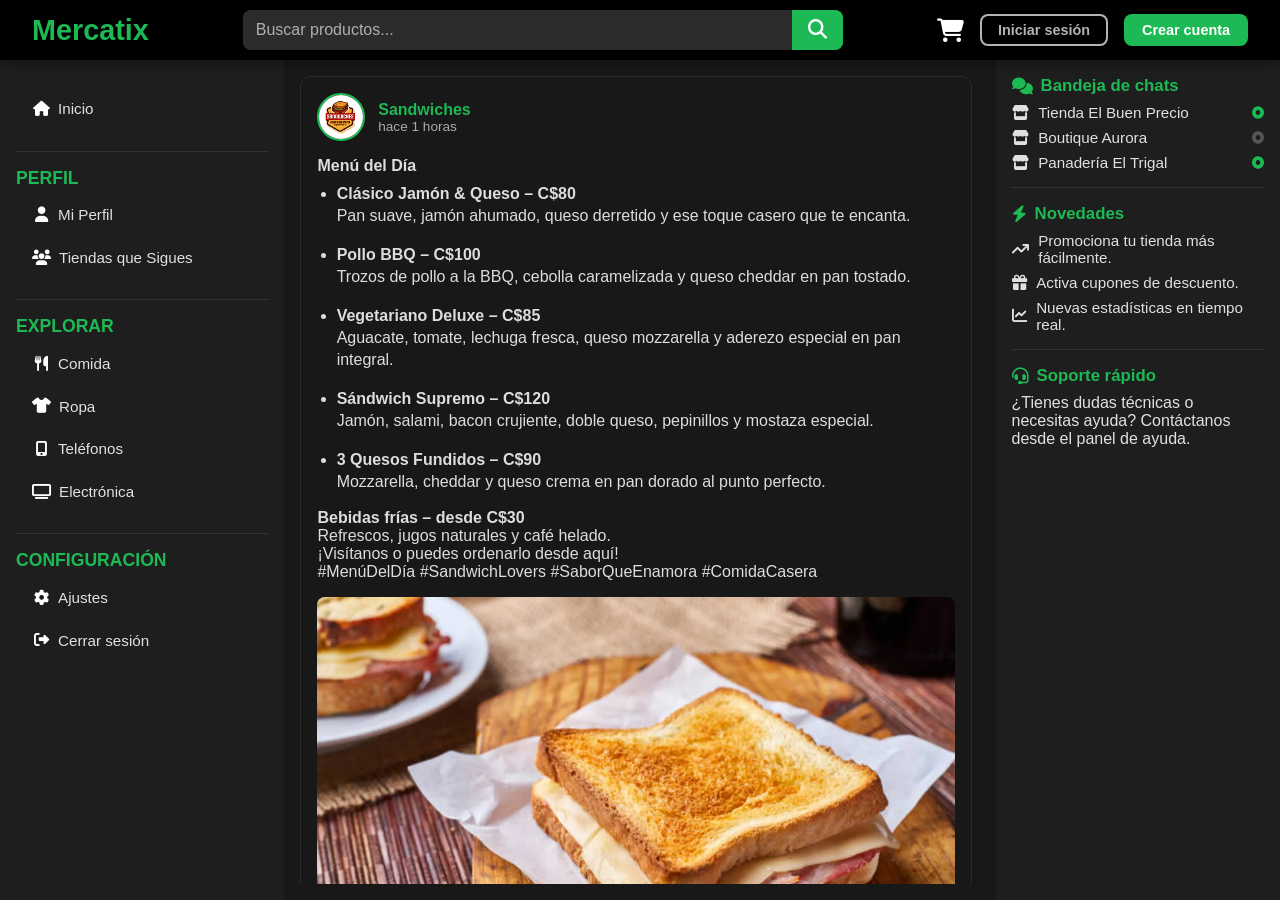
==== index.html @ d3e80d43 "Renombrar Index.html a index.html y corregir div fuera de body" ====
<!DOCTYPE html>
<html lang="es">

<head>
    <meta charset="UTF-8" />
    <meta name="viewport" content="width=device-width, initial-scale=1" />
    <title>Mercatix</title>
    <link rel="stylesheet" href="css/navbar.css" />
    <link rel="stylesheet" href="css/ccs_general.css" />
    <link rel="stylesheet" href="css/publicaciones.css" />
    <link rel="stylesheet" href="css/carrito.css" />
    <link rel="stylesheet" href="https://cdnjs.cloudflare.com/ajax/libs/font-awesome/6.4.0/css/all.min.css"
        crossorigin="anonymous" referrerpolicy="no-referrer" />
</head>

<body>
    <div id="preloader">
        <img src="imag/1.png" alt="Mercatix" class="preloader-logo">
    </div>

    <!-- NAVBAR -->
    <header class="navbar">
        <div class="logo">Mercatix</div>

        <form class="search-menu" onsubmit="return false;">
            <input type="search" placeholder="Buscar productos..." aria-label="Buscar productos" id="searchInput" />

            <button type="submit" aria-label="Buscar">
                <i class="fa-solid fa-magnifying-glass"></i>
            </button>
        </form>

        <div class="right-menu">
            <a href="#" class="cart" aria-label="Carrito de compras">
                <i class="fa-solid fa-cart-shopping"></i>
            </a>


            <a href="login2.html" class="btn login">Iniciar sesión</a>
            <a href="login.html" class="btn signup">Crear cuenta</a>
        </div>
    </header>

    <!-- CONTENIDO PRINCIPAL -->
    <main class="container">
        <div class="three-columns">

            <aside class="sidebar-left">
                <nav>
                    <ul>
                        <li><a href="Index.html"><i class="fa-solid fa-house"></i> Inicio</a></li>
                    </ul>

                    <ul>
                        <li class="menu-title">Perfil</li>
                        <li><a href="#"><i class="fa-solid fa-user"></i> Mi Perfil</a></li>
                        <li><a href="#"><i class="fa-solid fa-users"></i> Tiendas que Sigues</a></li>
                    </ul>

                    <ul>
                        <li class="menu-title">Explorar</li>
                        <li><a href="#"><i class="fa-solid fa-utensils"></i> Comida</a></li>
                        <li><a href="#"><i class="fa-solid fa-shirt"></i> Ropa</a></li>
                        <li><a href="#"><i class="fa-solid fa-mobile-screen-button"></i> Teléfonos</a></li>
                        <li><a href="#"><i class="fa-solid fa-tv"></i> Electrónica</a></li>
                    </ul>

                    <ul>
                        <li class="menu-title">Configuración</li>
                        <li><a href="#"><i class="fa-solid fa-cog"></i> Ajustes</a></li>
                        <li><a href="#"><i class="fa-solid fa-sign-out-alt"></i> Cerrar sesión</a></li>
                    </ul>
                </nav>
            </aside>
            <section class="main-content">
                <div class="posts-container">
                    <article class="post-card" aria-label="Publicación de usuario">
                        <header class="post-header">
                            <img class="profile-pic" src="imag/logo2.jpg" alt="Foto de perfil de Juan Pérez" />
                            <div class="user-info">
                                <div class="user-name">Sandwiches</div>
                                <div class="post-time">hace 1 horas</div>
                            </div>
                        </header>


                        <div class="post-content">
                            <h4>Menú del Día</h4>

                            <ul>
                                <li><strong>Clásico Jamón & Queso – C$80</strong><br>
                                    Pan suave, jamón ahumado, queso derretido y ese toque casero que te encanta.
                                </li>

                                <li><strong>Pollo BBQ – C$100</strong><br>
                                    Trozos de pollo a la BBQ, cebolla caramelizada y queso cheddar en pan tostado.
                                </li>

                                <li><strong>Vegetariano Deluxe – C$85</strong><br>
                                    Aguacate, tomate, lechuga fresca, queso mozzarella y aderezo especial en pan
                                    integral.
                                </li>

                                <li><strong>Sándwich Supremo – C$120</strong><br>
                                    Jamón, salami, bacon crujiente, doble queso, pepinillos y mostaza especial.
                                </li>

                                <li><strong>3 Quesos Fundidos – C$90</strong><br>
                                    Mozzarella, cheddar y queso crema en pan dorado al punto perfecto.
                                </li>
                            </ul>

                            <p><strong>Bebidas frías – desde C$30</strong><br>
                                Refrescos, jugos naturales y café helado.
                            </p>

                            <p>¡Visítanos o puedes ordenarlo desde aquí!</p>

                            <p>#MenúDelDía #SandwichLovers #SaborQueEnamora #ComidaCasera</p>
                        </div>


                        <img class="post-image" src="imag/s1.jpg" alt="Imagen adjunta a la publicación" />

                        <div class="post-actions">
                            <button class="btn-like">
                                <i class="fa-solid fa-star"></i> Me gusta
                            </button>
                            <button class="btn-comment-toggle">
                                <i class="fa-regular fa-comment"></i> Comentar
                            </button>
                            <button class="btn-share">
                                <i class="fa-solid fa-share"></i> Compartir
                            </button>
                            <button class="btn-save">
                                <i class="fa-regular fa-bookmark"></i> Guardar
                            </button>
                            <button class="btn-add-cart">
                                <i class="fa-solid fa-cart-plus"></i> Añadir al carrito
                            </button>
                        </div>

                        <div class="comment-section" style="display:none;">
                            <textarea class="comment-input" rows="2" placeholder="Escribe un comentario..."></textarea>
                            <button class="btn-submit-comment">Enviar</button>
                            <div class="comments-list"></div>
                        </div>
                    </article>

                    <article class="post-card" aria-label="Publicación de usuario">
                        <header class="post-header">
                            <img class="profile-pic" src="imag/logo1.jpg" alt="Foto de perfil de Juan Pérez" />
                            <div class="user-info">
                                <div class="user-name">Fashion Store</div>
                                <div class="post-time">hace 3 horas</div>
                            </div>
                        </header>


                        <div class="post-content">
                            ¡Camina con estilo y comodidad! Estos Zapatos De Moda De Tacón Grueso Y Huecos, Y Decorados
                            Con Diamantes De Imitación son el complemento ideal para
                            tus días y noches. Versátiles, modernos y diseñados para que no pares. ¿Te animas a
                            probarlos?
                            #ZapatosDeModa #FashionStore
                        </div>

                        <div class="post-collage">
                            <img src="imag/z1.jpg" alt="Imagen 1" />
                            <img src="imag/z2.jpg" alt="Imagen 2" />

                        </div>


                        <div class="post-actions">
                            <button class="btn-like">
                                <i class="fa-solid fa-star"></i> Me gusta
                            </button>
                            <button class="btn-comment-toggle">
                                <i class="fa-regular fa-comment"></i> Comentar
                            </button>
                            <button class="btn-share">
                                <i class="fa-solid fa-share"></i> Compartir
                            </button>
                            <button class="btn-save">
                                <i class="fa-regular fa-bookmark"></i> Guardar
                            </button>
                            <button class="btn-add-cart">
                                <i class="fa-solid fa-cart-plus"></i> Añadir al carrito
                            </button>
                        </div>

                        <div class="comment-section" style="display:none;">
                            <textarea class="comment-input" rows="2" placeholder="Escribe un comentario..."></textarea>
                            <button class="btn-submit-comment">Enviar</button>
                            <div class="comments-list"></div>
                        </div>
                    </article>

                    <article class="post-card" aria-label="Publicación de usuario">
                        <header class="post-header">
                            <img class="profile-pic" src="imag/logo3.jpg" alt="Foto de perfil de Juan Pérez" />
                            <div class="user-info">
                                <div class="user-name">Milk Shakes</div>
                                <div class="post-time">hace 27 minutos</div>
                            </div>
                        </header>


                        <div class="post-content">
                            Disfruta de nuestro nuevo batido Milk shakes sabor fresca
                            a tan solo – desde C$150 con un 20% si lo ordenas desde aqui en Mercatix.
                        </div>

                        <img class="post-image" src="imag/b2.jpg" alt="Imagen adjunta a la publicación" />

                        <div class="post-actions">
                            <button class="btn-like">
                                <i class="fa-solid fa-star"></i> Me gusta
                            </button>
                            <button class="btn-comment-toggle">
                                <i class="fa-regular fa-comment"></i> Comentar
                            </button>
                            <button class="btn-share">
                                <i class="fa-solid fa-share"></i> Compartir
                            </button>
                            <button class="btn-save">
                                <i class="fa-regular fa-bookmark"></i> Guardar
                            </button>
                            <button class="btn-add-cart">
                                <i class="fa-solid fa-cart-plus"></i> Añadir al carrito
                            </button>
                        </div>

                        <div class="comment-section" style="display:none;">
                            <textarea class="comment-input" rows="2" placeholder="Escribe un comentario..."></textarea>
                            <button class="btn-submit-comment">Enviar</button>
                            <div class="comments-list"></div>
                        </div>
                    </article>

                </div>
            </section>

            <aside class="sidebar-right">
                <h3><i class="fa-solid fa-comments"></i> Bandeja de chats</h3>
                <ul class="chat-preview-list">
                    <li>
                        <i class="fa-solid fa-store"></i>
                        <span>Tienda El Buen Precio</span>
                        <i class="fa-solid fa-circle-dot chat-status online"></i>
                    </li>
                    <li>
                        <i class="fa-solid fa-store"></i>
                        <span>Boutique Aurora</span>
                        <i class="fa-solid fa-circle-dot chat-status offline"></i>
                    </li>
                    <li>
                        <i class="fa-solid fa-store"></i>
                        <span>Panadería El Trigal</span>
                        <i class="fa-solid fa-circle-dot chat-status online"></i>
                    </li>
                </ul>

                <hr>

                <h3><i class="fa-solid fa-bolt"></i> Novedades</h3>
                <ul class="novedades-list">
                    <li><i class="fa-solid fa-arrow-trend-up"></i> Promociona tu tienda más fácilmente.</li>
                    <li><i class="fa-solid fa-gift"></i> Activa cupones de descuento.</li>
                    <li><i class="fa-solid fa-chart-line"></i> Nuevas estadísticas en tiempo real.</li>
                </ul>

                <hr>

                <h3><i class="fa-solid fa-headset"></i> Soporte rápido</h3>
                <p>¿Tienes dudas técnicas o necesitas ayuda? Contáctanos desde el panel de ayuda.</p>
            </aside>

        </div>
    </main>

    <script src="js/interactions.js"></script>
    <script src="js/carritov.js"></script>
    <div id="carrito-sidebar" class="carrito-sidebar">
        <div class="carrito-header">
            <h4>Tu carrito</h4>
            <button id="cerrar-carrito" aria-label="Cerrar carrito">&times;</button>
        </div>
        <div class="carrito-contenido">
            <p>Tu carrito está vacío.</p>
        </div>
    </div>

    <script>
        const chats = [
            { id: "chat1", name: "Tienda El Buen Precio" },
            { id: "chat2", name: "Boutique Aurora" },
            { id: "chat3", name: "Panadería El Trigal" },
        ];

        document.querySelectorAll(".chat-preview-list li").forEach((li, index) => {
            li.addEventListener("click", () => {
                const chat = chats[index];
                openChatWindow(chat.id, chat.name);
            });
        });

        function openChatWindow(id, name) {
            if (document.getElementById(id)) return;

            const container = document.getElementById("chat-windows-container");
            const chatBox = document.createElement("div");
            chatBox.className = "chat-window";
            chatBox.id = id;
            chatBox.innerHTML = `
  <div class="chat-header">
    <span><i class="fa-solid fa-store"></i> ${name}</span>
    <button onclick="document.getElementById('${id}').remove()">&times;</button>
  </div>
  <div class="chat-body">
    <div class="chat-placeholder">
      <p>Este es el inicio de tu conversación con <strong>${name}</strong>.</p>
    </div>
  </div>
  <div class="chat-actions">
    <button title="Adjuntar archivo"><i class="fa-solid fa-paperclip"></i></button>
    <button title="Enviar emoji"><i class="fa-regular fa-face-smile"></i></button>
  </div>
  <div class="chat-input">
    <input type="text" placeholder="Escribe un mensaje...">
    <button title="Enviar mensaje"><i class="fa-solid fa-paper-plane"></i></button>
    <button title="Enviar audio"><i class="fa-solid fa-microphone"></i></button>
  </div>
`;

            container.appendChild(chatBox);
        }
    </script>

    <script>
        window.addEventListener("load", () => {
            const preloader = document.getElementById("preloader");
            setTimeout(() => {
                preloader.style.display = "none";
            }, 3000);
        });
    </script>

</body>
<div id="chat-windows-container"></div>

</html>
---- css/navbar.css ----
/* === NAVBAR estilo Spotify === */
.navbar {
  background-color: #000000;
  color: #B3B3B3;
  display: flex;
  align-items: center;
  padding: 1rem 2rem;
  gap: 2rem;
  justify-content: space-between;
  box-shadow: 0 4px 12px rgba(0,0,0,0.3);
}

.logo {
  font-size: 1.8rem;
  font-weight: 700;
  color: #1DB954;
  white-space: nowrap;
}

.search-menu {
  display: flex;
  align-items: center;
  flex: 1;
  max-width: 600px;
  height: 40px;
  border-radius: 8px;
  overflow: hidden;
  background-color: #2a2a2a;
}

.custom-dropdown {
  position: relative;
  width: 180px;
  height: 100%;
}

.dropdown-btn,
.search-menu input[type="search"] {
  background-color: #2a2a2a;
  color: #fff;
  border: none;
  padding: 0 0.8rem;
  font-size: 1rem;
  cursor: pointer;
}

.dropdown-btn:hover,
.dropdown-btn:focus {
  background-color: #3a3a3a;
}

.dropdown-list {
  position: absolute;
  top: 100%;
  left: 0;
  width: 100%;
  background-color: #181818;
  color: #B3B3B3;
  list-style: none;
  padding: 0.3rem 0;
  box-shadow: 0 4px 12px rgba(0,0,0,0.3);
  border-radius: 4px;
  max-height: 0;
  overflow: hidden;
  opacity: 0;
  transition: max-height 0.3s ease, opacity 0.3s ease;
  z-index: 10;
}

.custom-dropdown.open .dropdown-list {
  max-height: 250px;
  opacity: 1;
  overflow: auto;
}

.dropdown-list li {
  padding: 0.5rem 1rem;
  cursor: pointer;
}

.dropdown-list li:hover {
  background: #1DB954;
  color: white;
}

.search-menu input::placeholder {
  color: #AFAFAF;
}

.search-menu button {
  background-color: #1DB954;
  color: white;
  border: none;
  padding: 0 1rem;
  font-size: 1.2rem;
  cursor: pointer;
  height: 100%;
}

.search-menu button:hover {
  background-color: #1ed760;
}

.right-menu {
  display: flex;
  align-items: center;
  gap: 1rem;
  white-space: nowrap;
}

.cart {
  font-size: 1.6rem;
  color: #B3B3B3;
  text-decoration: none;
}

.cart:hover {
  color: #1DB954;
}

.btn {
  padding: 0.4rem 1rem;
  border-radius: 8px;
  font-weight: 600;
  cursor: pointer;
  text-decoration: none;
  font-size: 0.9rem;
  border: 2px solid transparent;
}

.btn.login {
  border: 2px solid #B3B3B3;
  color: #B3B3B3;
  background-color: transparent;
}

.btn.login:hover {
  background-color: #B3B3B3;
  color: #000000;
}

.btn.signup {
  background-color: #1DB954;
  color: white;
}

.btn.signup:hover {
  background-color: #1ed760;
}

.navbar {
  position: fixed;
  top: 0;
  left: 0;
  right: 0;
  height: 60px; /* asegúrate que coincide con el margen del container */
  z-index: 1000;
}
---- css/ccs_general.css ----
/* Reset y altura completa */
* {
  margin: 0;
  padding: 0;
  box-sizing: border-box;
}

html, body {
  height: 100%;
}

body {
  font-family: 'Segoe UI', Tahoma, Geneva, Verdana, sans-serif;
  background-color: #121212; /* 🎨 Cambiado de #FAFAFA a fondo tipo Spotify */
  color: #E1E1E1; /* 🎨 Texto claro para modo oscuro */
}

.logo {
  font-size: 1.8rem;
  font-weight: 700;
  color: #1DB954;
  white-space: nowrap;
}

.custom-dropdown {
  position: relative;
  width: 180px;
  height: 100%;
}

.dropdown-btn {
  width: 100%;
  height: 100%;
  padding: 0 0.8rem;
  border: none;
  background-color: #2c2c2c;
  color: #E1E1E1;
  font-size: 1rem;
  cursor: pointer;
  text-align: left;
  transition: background-color 0.3s;
}

.dropdown-btn:hover,
.dropdown-btn:focus {
  background-color: #3a3a3a;
}

.dropdown-list {
  position: absolute;
  top: 100%;
  left: 0;
  width: 100%;
  background: #181818;
  list-style: none;
  padding: 0.3rem 0;
  box-shadow: 0 4px 12px rgba(0,0,0,0.3);
  border-radius: 4px;
  max-height: 0;
  overflow: hidden;
  opacity: 0;
  transition: max-height 0.3s ease, opacity 0.3s ease;
  z-index: 10;
}

.custom-dropdown.open .dropdown-list {
  max-height: 250px;
  opacity: 1;
  overflow: auto;
}

.dropdown-list li {
  padding: 0.5rem 1rem;
  cursor: pointer;
  color: #E1E1E1;
}

.dropdown-list li:hover {
  background: #1DB954;
  color: white;
}

.search-menu input[type="search"] {
  flex: 1;
  height: 100%;
  padding: 0 0.8rem;
  font-size: 1rem;
  background: #2c2c2c;
  border: none;
  color: #E1E1E1;
}

.search-menu input::placeholder {
  color: #AFAFAF;
}

.search-menu button {
  background-color: #1DB954;
  border: none;
  padding: 0 1rem;
  font-size: 1.2rem;
  cursor: pointer;
  color: white;
  height: 100%;
}

.search-menu button:hover {
  background-color: #17a94b;
}

.right-menu {
  display: flex;
  align-items: center;
  gap: 1rem;
  white-space: nowrap;
}

.cart {
  font-size: 1.6rem;
  color: #E1E1E1;
  text-decoration: none;
}

.cart:hover {
  color: #1DB954;
}

.btn {
  padding: 0.4rem 1rem;
  border-radius: 8px;
  font-weight: 600;
  cursor: pointer;
  text-decoration: none;
  font-size: 0.9rem;
  border: 2px solid transparent;
}

.login {
  background-color: transparent;
  color: #E1E1E1;
  border: 2px solid #E1E1E1;
}

.login:hover {
  background-color: #E1E1E1;
  color: #181818;
}

.signup {
  background-color: #1DB954;
  color: white;
}

.signup:hover {
  background-color: #17a94b;
}

/* CONTENEDOR Y COLUMNAS */
.container {
  min-height: 100vh;
  display: flex;
  flex-direction: column;
  width: 100%;
  padding: 0;
  margin: 0;
}

.three-columns {
  display: grid;
  grid-template-columns: 1fr 2.5fr 1fr;
  flex: 1;
}

/* COLUMNAS LATERALES */
.sidebar-left,
.sidebar-right {
  background-color: #1e1e1e; /* 🎨 Cambiado de #f0f0f0 */
  padding: 1rem;
}

.sidebar-left ul {
  list-style: none;
  margin-top: 0.5rem;
}

.sidebar-left li {
  margin-bottom: 0.5rem;
}

.sidebar-left a {
  color: #E1E1E1; /* 🎨 Cambiado de #181818 */
  text-decoration: none;
}

.sidebar-left a:hover {
  color: #1DB954;
}

/* COLUMNA PRINCIPAL */
.main-content {
  background-color: #181818; /* 🎨 Cambiado de #fff */
  padding: 1rem;
  box-shadow: 0 0 8px rgba(0,0,0,0.2); /* 🎨 Más visible en modo oscuro */
}

.product-grid {
  display: grid;
  grid-template-columns: repeat(auto-fit, minmax(200px, 1fr));
  gap: 1.5rem;
  margin-top: 1rem;
}

.product-card {
  background-color: #242424; /* 🎨 Cambiado de #fafafa */
  border: 1px solid #333;    /* 🎨 Cambiado de #ddd */
  border-radius: 8px;
  padding: 1rem;
  text-align: center;
  color: #E1E1E1;
}

.product-card img {
  width: 100%;
  border-radius: 6px;
  margin-bottom: 0.5rem;
}

.product-card h3 {
  font-size: 1.1rem;
  margin: 0.5rem 0;
}

.product-card .price {
  font-weight: bold;
  margin-bottom: 0.5rem;
}

.product-card .add-to-cart {
  background-color: #1DB954;
  color: white;
  border: none;
  padding: 0.5rem 1rem;
  border-radius: 6px;
  cursor: pointer;
}

.product-card .add-to-cart:hover {
  background-color: #17a94b;
}

/* EXTRA SECTION */
.extra-section {
  margin-top: 2rem;
  padding: 1rem;
  background-color: #1e1e1e; /* 🎨 Cambiado de #f8f8f8 */
  border-radius: 8px;
  color: #ccc;
}

/* RESPONSIVE */
@media (max-width: 900px) {
  .three-columns {
    grid-template-columns: 1fr;
  }

  .sidebar-left,
  .sidebar-right {
    display: none;
  }
}

.sidebar-left nav ul {
  list-style: none;
  padding-left: 0;
  margin: 1rem 0;
  border-bottom: 1px solid #333; /* raya entre secciones */
  padding-bottom: 1rem;
}

.sidebar-left nav ul:last-child {
  border-bottom: none; /* quita línea en el último grupo */
}

.sidebar-left nav .menu-title {
  font-weight: 700;
  font-size: 1.1rem;
  margin-bottom: 0.6rem;
  color: #1DB954;
  text-transform: uppercase;
}

.sidebar-left nav ul li {
  margin-bottom: 0.6rem;
}

.sidebar-left nav ul li a {
  color: #E1E1E1;
  text-decoration: none;
  font-size: 0.95rem;
  display: flex;
  align-items: center;
  gap: 0.5rem;
  transition: color 0.3s ease;
}

.sidebar-left nav ul li a:hover {
  color: #1DB954;
}

.sidebar-left nav ul li a i {
  min-width: 18px;
  text-align: center;
  color: #1DB954;
}

html, body {
  height: 100%;
  margin: 0;
  overflow: hidden; /* evitar scroll global */
}

.container {
  position: fixed;
  top: 60px;
  left: 0;
  right: 0;
  bottom: 0;
  display: grid;
  grid-template-columns: 1fr 2.5fr 1fr;
  overflow: hidden;
  background-color: #121212;
}

.sidebar-left,
.sidebar-right {
  position: fixed;
  top: 60px;
  bottom: 0;
  width: calc((100% / (1 + 2.5 + 1)) * 1);
  overflow-y: auto;
  padding: 1rem;
  background-color: #1e1e1e;
  z-index: 999;
}

.sidebar-left {
  left: 0;
}

.sidebar-right {
  right: 0;
}

.main-content {
  position: fixed;
  top: 60px;
  left: calc((100% / (1 + 2.5 + 1)) * 1);
  right: calc((100% / (1 + 2.5 + 1)) * 1);
  bottom: 0;
  padding: 1rem;
  background-color: #181818;
  display: flex;
  flex-direction: column;
  overflow: hidden;
}

/* Animación de subrayado para los links del sidebar */
.sidebar-left nav ul li a {
  color: #E1E1E1;
  text-decoration: none;
  font-size: 0.95rem;
  display: flex;
  align-items: center;
  gap: 0.5rem;
  position: relative;
  transition: color 0.3s ease;
  padding-bottom: 3px;
  /* Para que el cursor cambie suavemente */
  cursor: pointer;
}

/* Línea animada que aparece al hacer hover */
.sidebar-left nav ul li a::after {
  content: "";
  position: absolute;
  width: 0%;
  height: 2px;
  bottom: 0;
  left: 0;
  background-color: #1DB954;
  transition: width 0.3s ease;
  border-radius: 2px;
}

/* Al pasar el mouse, el texto cambia color y la línea crece */
.sidebar-left nav ul li a:hover {
  color: #1DB954;
}

.sidebar-left nav ul li a:hover::after {
  width: 100%;
}

/* Pequeña animación en los íconos al hacer hover en el link */
.sidebar-left nav ul li a i {
  min-width: 18px;
  text-align: center;
  color: #1DB954;
  transition: transform 0.3s ease;
}

.sidebar-left nav ul li a:hover i {
  transform: scale(1.2) rotate(10deg);
}

/* Añadí un suave efecto de sombra al pasar el mouse por el item */
.sidebar-left nav ul li a:hover {
  text-shadow: 0 0 8px rgba(29, 185, 84, 0.7);
}

.sidebar-left nav ul li a {
  color: #E1E1E1;
  text-decoration: none;
  font-size: 0.95rem;
  display: flex;
  align-items: center;
  gap: 0.5rem;
  position: relative;
  transition: color 0.3s ease, background-color 0.3s ease;
  padding: 0.5rem 1rem; /* espacio arriba-abajo y a los lados para abarcar toda la fila */
  cursor: pointer;
  width: 100%; /* ocupa todo el ancho */
  border-radius: 4px;
  box-sizing: border-box;
}

/* Hover con fondo y texto */
.sidebar-left nav ul li a:hover {
  color: #fff;
  background-color: #1DB954;
  text-shadow: 0 0 8px rgba(29, 185, 84, 0.9);
}

/* Icono con efecto animado */
.sidebar-left nav ul li a i {
  min-width: 18px;
  text-align: center;
  color: #fff;
  transition: transform 0.3s ease;
}

/* Icono aumenta y rota ligeramente al hover */
.sidebar-left nav ul li a:hover i {
  transform: scale(1.3) rotate(10deg);
}

/* Siempre deja espacio de 6px para scrollbar */
.sidebar-left {
  scrollbar-width: thin; /* Firefox */
  scrollbar-color: transparent transparent;
  -ms-overflow-style: auto; /* IE/Edge */
}

/* Webkit: espacio fijo para scrollbar, pero invisible */
.sidebar-left::-webkit-scrollbar {
  width: 6px;
}

/* Fondo transparente por defecto */
.sidebar-left::-webkit-scrollbar-track {
  background: transparent;
}

/* Pulgar invisible por defecto */
.sidebar-left::-webkit-scrollbar-thumb {
  background-color: transparent;
  border-radius: 3px;
}

/* Al hacer hover: mostrar scrollbar sutil */
.sidebar-left:hover {
  scrollbar-color: rgba(255, 255, 255, 0.08) transparent;
}

.sidebar-left:hover::-webkit-scrollbar-thumb {
  background-color: rgba(255, 255, 255, 0.08);
}

.sidebar-right ul {
  list-style: none;
  padding-left: 0;
  margin-top: 0.5rem;
  margin-bottom: 1rem;
}

.chat-preview-list li,
.novedades-list li {
  display: flex;
  align-items: center;
  gap: 0.6rem;
  margin-bottom: 0.5rem;
  font-size: 0.95rem;
  color: #E1E1E1;
}

.chat-status {
  margin-left: auto;
  font-size: 0.75rem;
}

.chat-status.online {
  color: #1DB954;
}

.chat-status.offline {
  color: #555;
}

.sidebar-right h3 {
  display: flex;
  align-items: center;
  gap: 0.5rem;
  font-size: 1.05rem;
  margin-bottom: 0.5rem;
  color: #1DB954;
}

.sidebar-right hr {
  border: none;
  border-top: 1px solid #333;
  margin: 1rem 0;
}

#chat-windows-container {
  position: fixed;
  bottom: 0;
  right: 1rem;
  display: flex;
  gap: 1rem;
  z-index: 9999;
}

.chat-window {
  width: 280px;
  background-color: #1e1e1e;
  border: 1px solid #333;
  border-radius: 8px 8px 0 0;
  display: flex;
  flex-direction: column;
  box-shadow: 0 4px 16px rgba(0,0,0,0.5);
  overflow: hidden;
  animation: slideUp 0.3s ease;
}

@keyframes slideUp {
  from { transform: translateY(100%); opacity: 0; }
  to { transform: translateY(0); opacity: 1; }
}

.chat-header {
  background-color: #1DB954;
  color: white;
  padding: 0.5rem 0.8rem;
  display: flex;
  justify-content: space-between;
  align-items: center;
  font-weight: bold;
}

.chat-header button {
  background: none;
  border: none;
  color: white;
  font-size: 1.2rem;
  cursor: pointer;
}

.chat-body {
  padding: 0.8rem;
  flex: 1;
  font-size: 0.9rem;
  color: #ccc;
}

.chat-input {
  display: flex;
  border-top: 1px solid #333;
  padding: 0.4rem;
  background-color: #2c2c2c;
}

.chat-input input {
  flex: 1;
  border: none;
  background: transparent;
  color: #E1E1E1;
  padding: 0.4rem;
  font-size: 0.9rem;
}

.chat-input input::placeholder {
  color: #999;
}

.chat-input button {
  background: none;
  border: none;
  color: #1DB954;
  font-size: 1.1rem;
  cursor: pointer;
  padding-left: 0.5rem;
}

.chat-window {
  width: 300px;
  height: 420px;
  background-color: #1e1e1e;
  border: 1px solid #333;
  border-radius: 8px 8px 0 0;
  display: flex;
  flex-direction: column;
  box-shadow: 0 4px 16px rgba(0,0,0,0.5);
  overflow: hidden;
  animation: slideUp 0.3s ease;
}

.chat-header {
  background-color: #1DB954;
  color: white;
  padding: 0.6rem 0.9rem;
  display: flex;
  justify-content: space-between;
  align-items: center;
  font-weight: bold;
}

.chat-body {
  flex: 1;
  padding: 0.8rem;
  overflow-y: auto;
  background-color: #181818;
  color: #E1E1E1;
  font-size: 0.9rem;
}

.chat-placeholder {
  text-align: center;
  color: #999;
  font-size: 0.85rem;
}

.chat-actions {
  display: flex;
  gap: 0.5rem;
  padding: 0.4rem 0.6rem;
  background-color: #1e1e1e;
  border-top: 1px solid #333;
  justify-content: start;
}

.chat-actions button {
  background: none;
  border: none;
  color: #AFAFAF;
  font-size: 1.1rem;
  cursor: pointer;
}

.chat-input {
  display: flex;
  align-items: center;
  border-top: 1px solid #333;
  padding: 0.4rem;
  background-color: #2c2c2c;
}

.chat-input input {
  flex: 1;
  border: none;
  background: transparent;
  color: #E1E1E1;
  padding: 0.4rem;
  font-size: 0.9rem;
}

.chat-input input::placeholder {
  color: #999;
}

.chat-input button {
  background: none;
  border: none;
  color: #1DB954;
  font-size: 1.1rem;
  cursor: pointer;
  padding: 0 0.4rem;
}

/* Preloader pantalla de inicio */
#preloader {
  position: fixed;
  top: 0;
  left: 0;
  width: 100%;
  height: 100vh;
  background-color: #121212;
  display: flex;
  justify-content: center;
  align-items: center;
  z-index: 9999;
  animation: fadeOut 1s ease 2.5s forwards;
}

.preloader-logo {
  width: 160px;
  animation: zoomIn 1.5s ease;
  filter: drop-shadow(0 0 15px #1DB954);
}

@keyframes zoomIn {
  0% {
    transform: scale(0.5);
    opacity: 0;
  }
  100% {
    transform: scale(1);
    opacity: 1;
  }
}

@keyframes fadeOut {
  to {
    opacity: 0;
    visibility: hidden;
  }
}
---- css/publicaciones.css ----
.post-card {
  background-color: #181818;
  color: #fff;
  border: 1px solid #2a2a2a;
  border-radius: 10px;
  padding: 1rem;
  margin-bottom: 1.5rem;
  box-shadow: 0 2px 6px rgba(0,0,0,0.2);
}

.post-header .user-name {
  color: #1DB954;
}

.post-content {
  margin: 1rem 0;
  color: #ddd;
}

.post-image {
  width: 100%;
  border-radius: 8px;
  margin-bottom: 1rem;
}

.post-actions button {
  background-color: #2a2a2a;
  color: #B3B3B3;
  border: none;
  padding: 0.5rem 1rem;
  margin-right: 0.5rem;
  border-radius: 6px;
  cursor: pointer;
}

.post-actions button:hover {
  background-color: #1DB954;
  color: white;
}

.comment-section {
  margin-top: 1rem;
}

.comment-input {
  width: 100%;
  padding: 0.5rem;
  background-color: #121212;
  border: 1px solid #333;
  color: #fff;
  border-radius: 6px;
}

.btn-submit-comment {
  margin-top: 0.5rem;
  background-color: #1DB954;
  border: none;
  padding: 0.4rem 1rem;
  color: white;
  border-radius: 6px;
  cursor: pointer;
}

.btn-submit-comment:hover {
  background-color: #1ed760;
}

.comment-item {
  margin-top: 0.5rem;
  background-color: #222;
  padding: 0.5rem;
  border-radius: 6px;
}

.posts-container {
  flex: 1 1 auto;
  overflow-y: auto;
  padding-right: 0.5rem;
}

/* Siempre deja el espacio de 6px para la scrollbar */
.posts-container {
  scrollbar-width: thin; /* Firefox */
  scrollbar-color: transparent transparent;
  -ms-overflow-style: auto; /* IE/Edge */
}

/* Webkit: espacio fijo para scrollbar, pero invisible */
.posts-container::-webkit-scrollbar {
  width: 6px;
}

/* Fondo transparente por defecto */
.posts-container::-webkit-scrollbar-track {
  background: transparent;
}

/* Pulgar invisible por defecto */
.posts-container::-webkit-scrollbar-thumb {
  background-color: transparent;
  border-radius: 3px;
}

/* Al hacer hover: mostrar la scrollbar sutil */
.posts-container:hover {
  scrollbar-color: rgba(255, 255, 255, 0.08) transparent;
}

.posts-container:hover::-webkit-scrollbar-thumb {
  background-color: rgba(255, 255, 255, 0.08);
}

.post-header {
  display: flex;
  align-items: center;
  gap: 0.8rem;
  margin-bottom: 0.8rem;
}

.profile-pic {
  width: 48px;
  height: 48px;
  object-fit: cover;
  border-radius: 50%; /* círculo */
  border: 2px solid #1DB954;
}

.user-info {
  display: flex;
  flex-direction: column;
  justify-content: center;
}

.user-name {
  font-weight: bold;
  color: #1DB954;
  font-size: 1rem;
}

.post-time {
  font-size: 0.85rem;
  color: #aaa;
}

.post-collage {
  display: flex;
  gap: 8px;
  border-radius: 8px;
  overflow: hidden;
  margin-bottom: 1.5rem;
  justify-content: center;
}

.post-collage img {
  flex: 1;
  max-width: 50%;
  height: auto;
  object-fit: contain;
  border-radius: 6px;
}

.post-content ul {
  padding-left: 1.2rem;
  margin-top: 0.5rem;
}

.post-content li {
  margin-bottom: 1rem;
  line-height: 1.4;
}
---- css/carrito.css ----
.carrito-sidebar {
  position: fixed;
  top: 0;
  right: -400px; /* Oculto */
  width: 300px;
  height: 100vh;
  background-color: #1e1e1e;
  color: white;
  box-shadow: -2px 0 8px rgba(0,0,0,0.5);
  transition: right 0.3s ease;
  z-index: 1000;
  padding: 1rem;
}

.carrito-sidebar.abierto {
  right: 0;
}

.carrito-header {
  display: flex;
  justify-content: space-between;
  align-items: center;
  border-bottom: 1px solid #333;
  padding-bottom: 0.5rem;
  margin-bottom: 1rem;
}

#cerrar-carrito {
  background: none;
  border: none;
  font-size: 1.5rem;
  color: white;
  cursor: pointer;
}

/* Icono carrito en la navbar */
.right-menu .cart i {
  color: white;              /* Icono blanco */
  font-size: 1.5rem;         /* Tamaño del icono */
  transition: color 0.3s ease;
  cursor: pointer;
}

.right-menu .cart:hover i {
  color: #1DB954;            /* Verde Mercatix al pasar mouse */
}
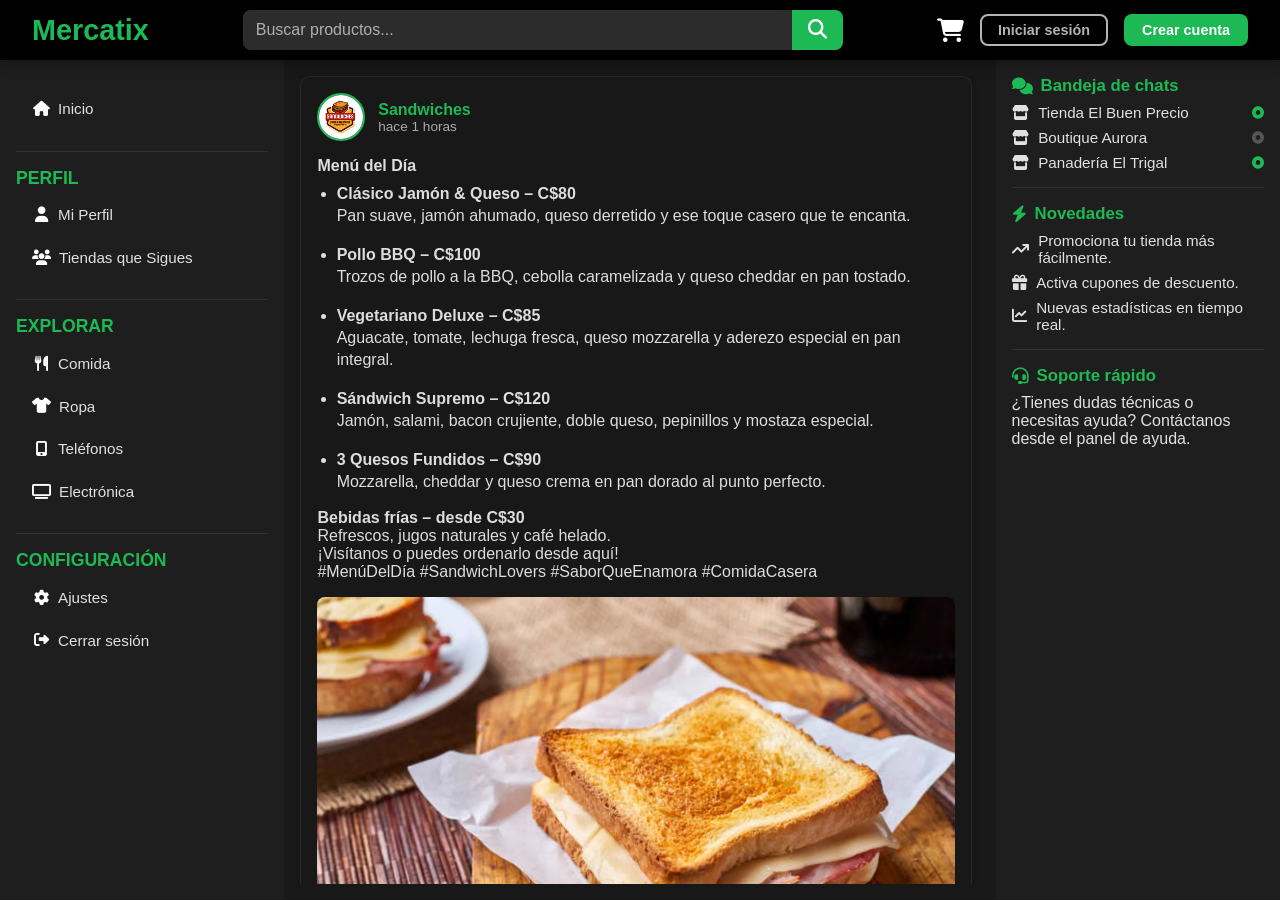
==== commit 5978e2d6: "Corregir div fuera de body y renombrar Index.html a index.html" ====
--- a/index.html
+++ b/index.html
@@ -48,7 +48,7 @@
             <aside class="sidebar-left">
                 <nav>
                     <ul>
-                        <li><a href="Index.html"><i class="fa-solid fa-house"></i> Inicio</a></li>
+                        <li><a href="index.html"><i class="fa-solid fa-house"></i> Inicio</a></li>
                     </ul>
 
                     <ul>
@@ -346,8 +346,7 @@
             }, 3000);
         });
     </script>
-
+    <div id="chat-windows-container"></div>
 </body>
-<div id="chat-windows-container"></div>
 
 </html>
